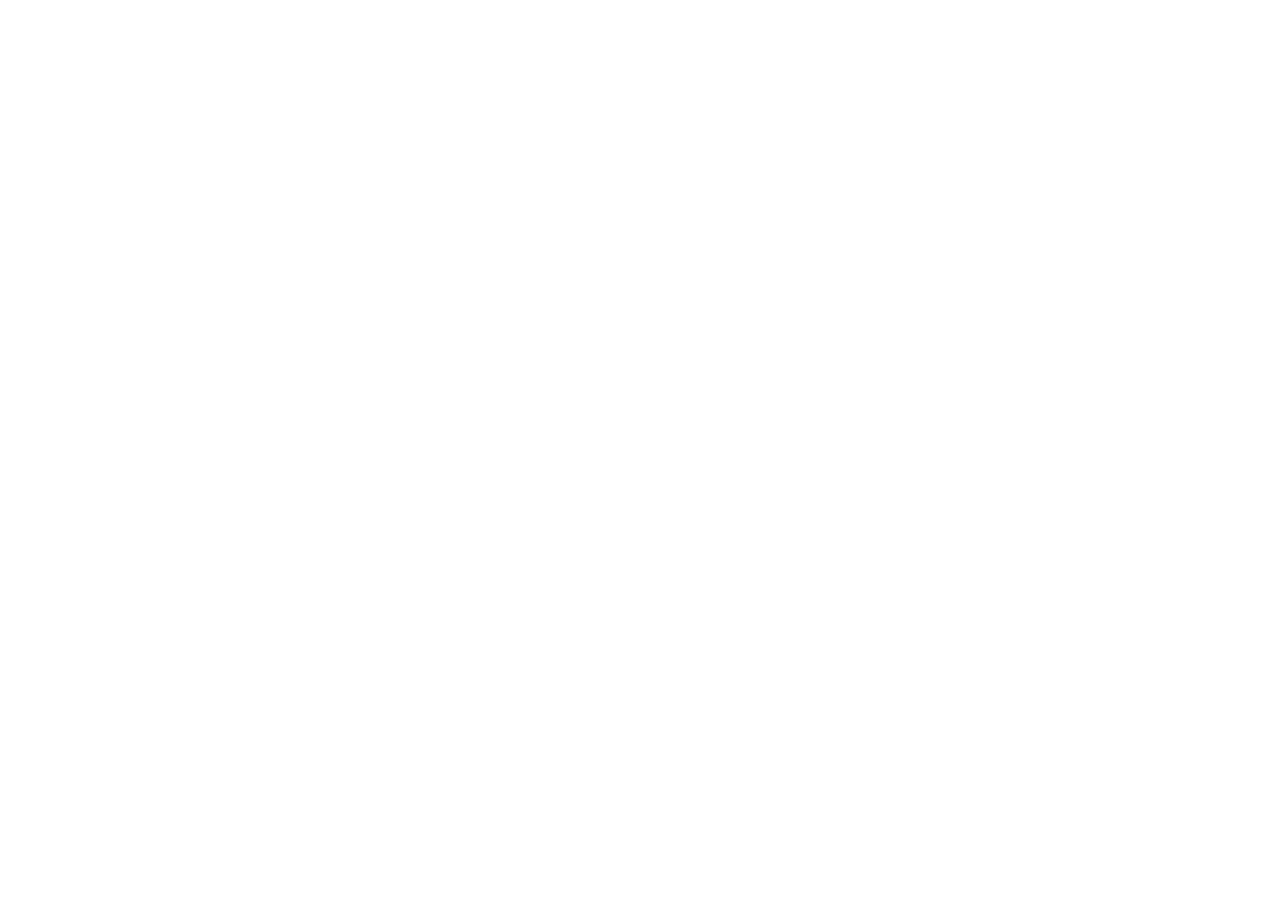
==== index.html @ 2b4daab6 "criação index" ====
<!DOCTYPE html>
<html lang="pt-br">
<head>
    <meta charset="UTF-8">
    <meta http-equiv="X-UA-Compatible" content="IE=edge">
    <meta name="viewport" content="width=device-width, initial-scale=1.0">
    <link rel="shortcut icon" href="favicon.ico" type="image/x-icon">
    <title>Projeto Redes Sociais</title>
</head>
<body>
    
</body>
</html>
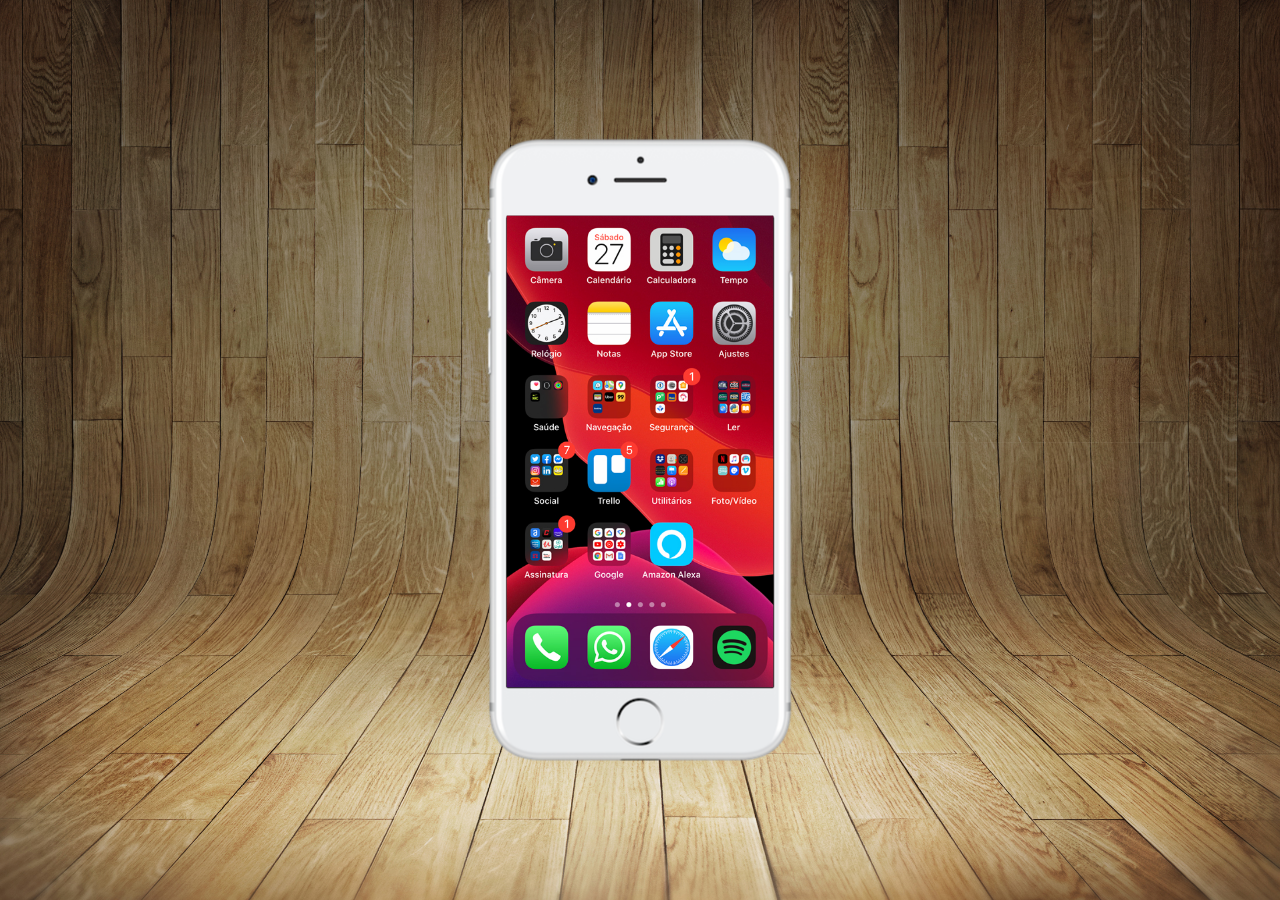
==== commit 494a466a: "Criação tela home" ====
--- a/index.html
+++ b/index.html
@@ -6,8 +6,17 @@
     <meta name="viewport" content="width=device-width, initial-scale=1.0">
     <link rel="shortcut icon" href="favicon.ico" type="image/x-icon">
     <title>Projeto Redes Sociais</title>
+    <link rel="stylesheet" href="estilos/style.css">
 </head>
 <body>
+    <main>
+        <section id="telefone">
+            <iframe src="home.html" name="tela" id="tela" frameborder="0"></iframe>
+        </section>
+        <section id="redes-sociais">
+
+        </section>
+    </main>
     
 </body>
 </html>--- a/estilos/style.css
+++ b/estilos/style.css
@@ -0,0 +1,38 @@
+@charset "UTF-8";
+
+* {
+    margin: 0px;
+    padding: 0px;
+    font-family: Arial, Helvetica, sans-serif;
+}
+
+html, body{
+    height: 100vh;
+    width: 100vw;
+    background: url('../imagens/fundo-madeira.jpg') no-repeat top center;
+    background-size: cover;
+    background-attachment: fixed;
+}
+
+main{
+    position: relative;
+    height: 100vh;   
+}
+
+section#telefone{
+    position: absolute;
+    top: 50%;
+    left: 50%;
+    transform: translate(-50%,-50%);
+    height: 627px;
+    width: 311px;
+    background: url('../imagens/frame-iphone.png') no-repeat;
+}
+
+iframe#tela{
+    position: relative;
+    top: 79px;
+    left: 22px;
+    width: 267px;
+    height: 472px;
+}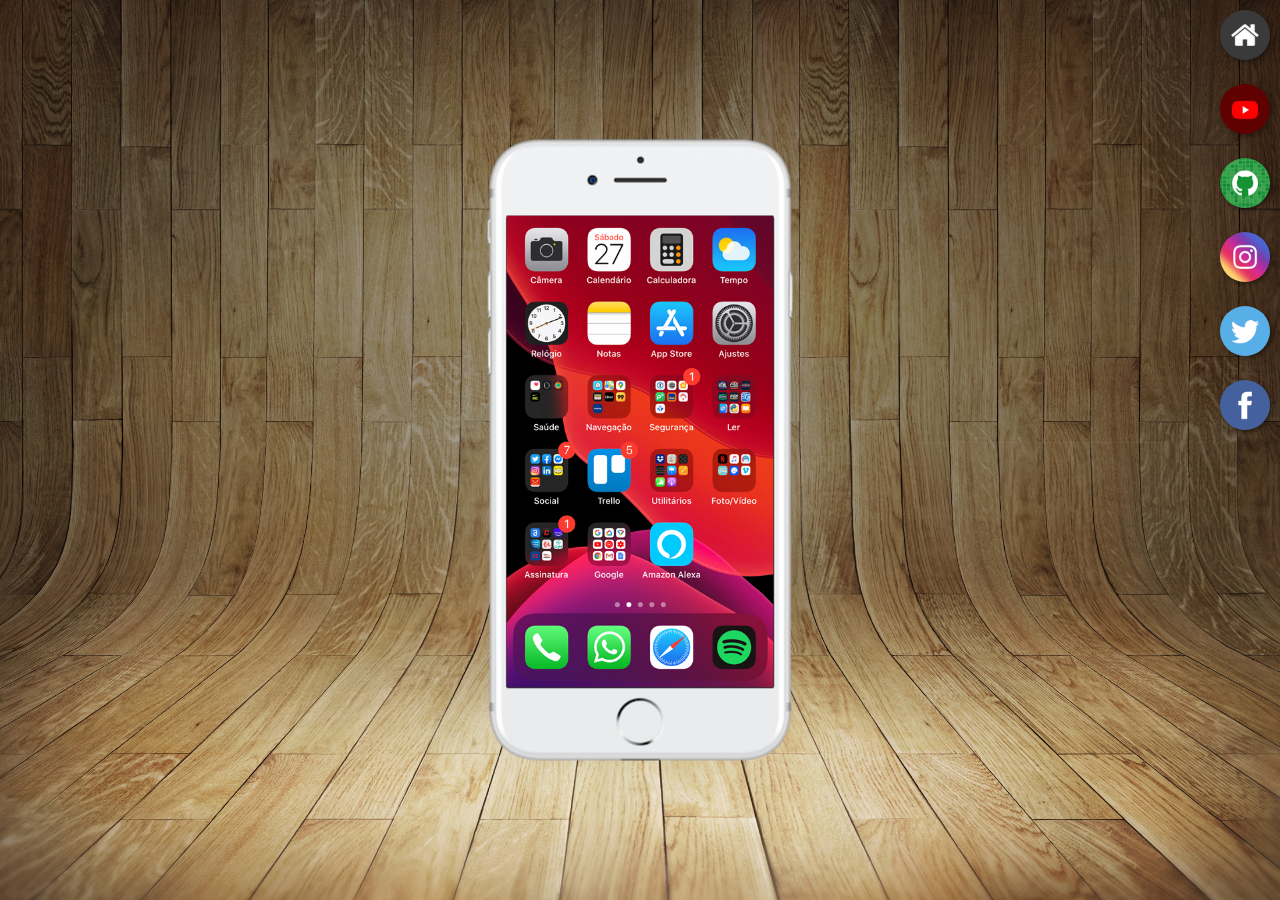
==== commit af8ae6fd: "criação botão lateral" ====
--- a/index.html
+++ b/index.html
@@ -11,10 +11,17 @@
 <body>
     <main>
         <section id="telefone">
-            <iframe src="home.html" name="tela" id="tela" frameborder="0"></iframe>
+            <iframe src="home.html" name="tela" id="tela" frameborder="0">
+                Seu navegador não é compatível com esse iframe.
+            </iframe>
         </section>
         <section id="redes-sociais">
-
+            <a href="#" target="tela"> <img src="imagens/logo-home.jpg" alt="Home"></a><br>
+            <a href="#" target="tela"> <img src="imagens/logo-youtube.jpg" alt="Youtube"></a><br>
+            <a href="#" target="tela"> <img src="imagens/logo-github.jpg" alt="GitHub"></a><br>
+            <a href="#" target="tela"> <img src="imagens/logo-instagram.jpg" alt="Instagram"></a><br>
+            <a href="#" target="tela"> <img src="imagens/logo-twitter.jpg" alt="Twitter"></a><br>
+            <a href="#" target="tela"> <img src="imagens/logo-facebook.jpg" alt="Facebook"></a>  <br>          
         </section>
     </main>
     
--- a/estilos/style.css
+++ b/estilos/style.css
@@ -35,4 +35,24 @@
     left: 22px;
     width: 267px;
     height: 472px;
+}
+
+section#redes-sociais{
+    text-align: right;
+}
+
+section#redes-sociais img{
+    width: 50px;
+    height: 50px;
+    margin: 10px;
+    border-radius: 50%;
+    box-shadow: 2px 2px 5px rgba(0, 0, 0, 0.438);
+    box-sizing: border-box;
+}
+
+section#redes-sociais img:hover{
+    border: 2px solid rgba(255, 255, 255, 0.616);
+    transform: translate(-3px, -3px);
+    box-shadow: 5px 5px 10px rgba(0, 0, 0, 0.438);
+    transition: transform 0.3s;
 }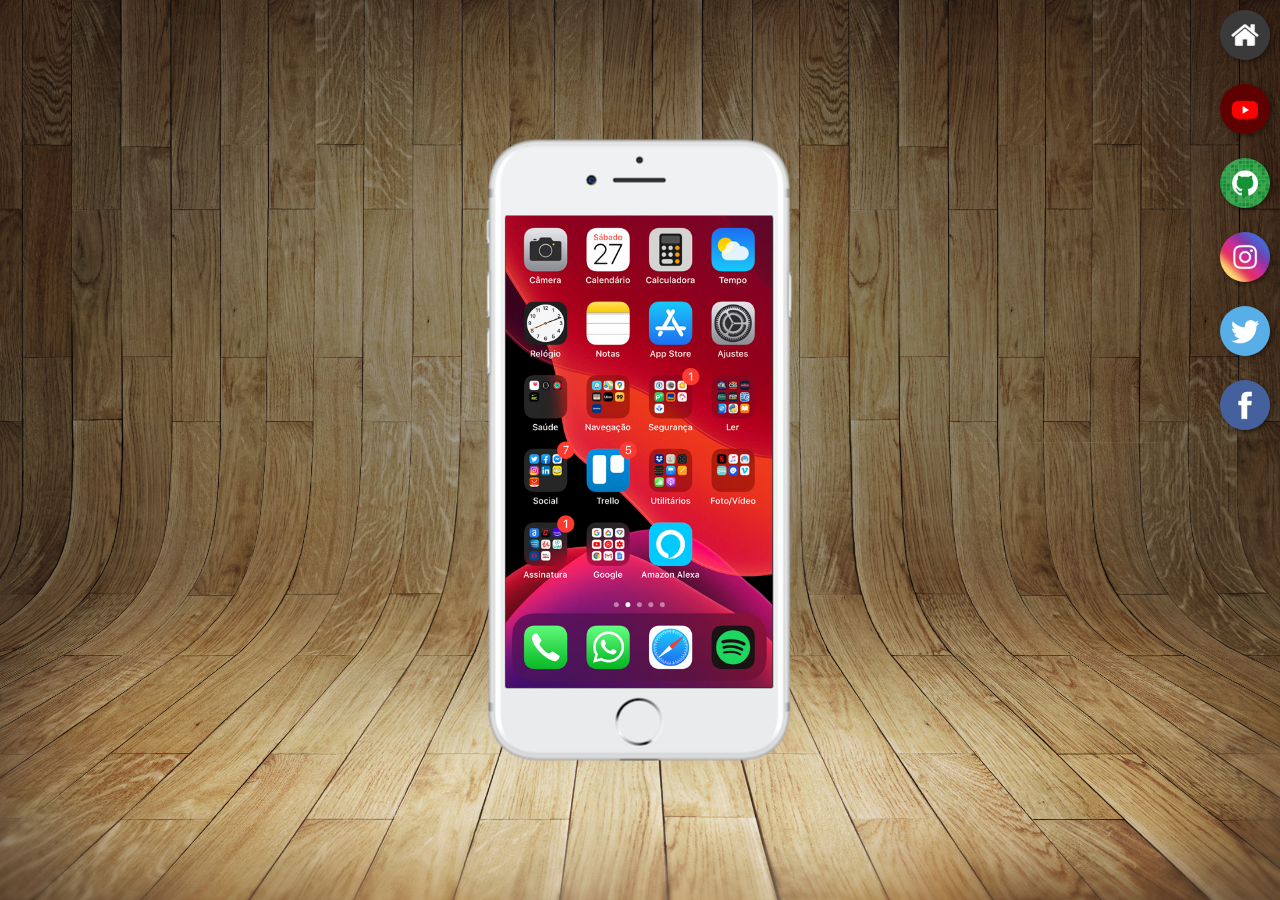
==== commit eb7b3c96: "término do exercício redes sociais" ====
--- a/index.html
+++ b/index.html
@@ -16,9 +16,9 @@
             </iframe>
         </section>
         <section id="redes-sociais">
-            <a href="#" target="tela"> <img src="imagens/logo-home.jpg" alt="Home"></a><br>
-            <a href="#" target="tela"> <img src="imagens/logo-youtube.jpg" alt="Youtube"></a><br>
-            <a href="#" target="tela"> <img src="imagens/logo-github.jpg" alt="GitHub"></a><br>
+            <a href="home.html" target="tela"> <img src="imagens/logo-home.jpg" alt="Home"></a><br>
+            <a href="youtube.html" target="tela"> <img src="imagens/logo-youtube.jpg" alt="Youtube"></a><br>
+            <a href="github.html" target="tela"> <img src="imagens/logo-github.jpg" alt="GitHub"></a><br>
             <a href="#" target="tela"> <img src="imagens/logo-instagram.jpg" alt="Instagram"></a><br>
             <a href="#" target="tela"> <img src="imagens/logo-twitter.jpg" alt="Twitter"></a><br>
             <a href="#" target="tela"> <img src="imagens/logo-facebook.jpg" alt="Facebook"></a>  <br>          
--- a/estilos/style.css
+++ b/estilos/style.css
@@ -25,7 +25,7 @@
     left: 50%;
     transform: translate(-50%,-50%);
     height: 627px;
-    width: 311px;
+    width: 313px;
     background: url('../imagens/frame-iphone.png') no-repeat;
 }
 
